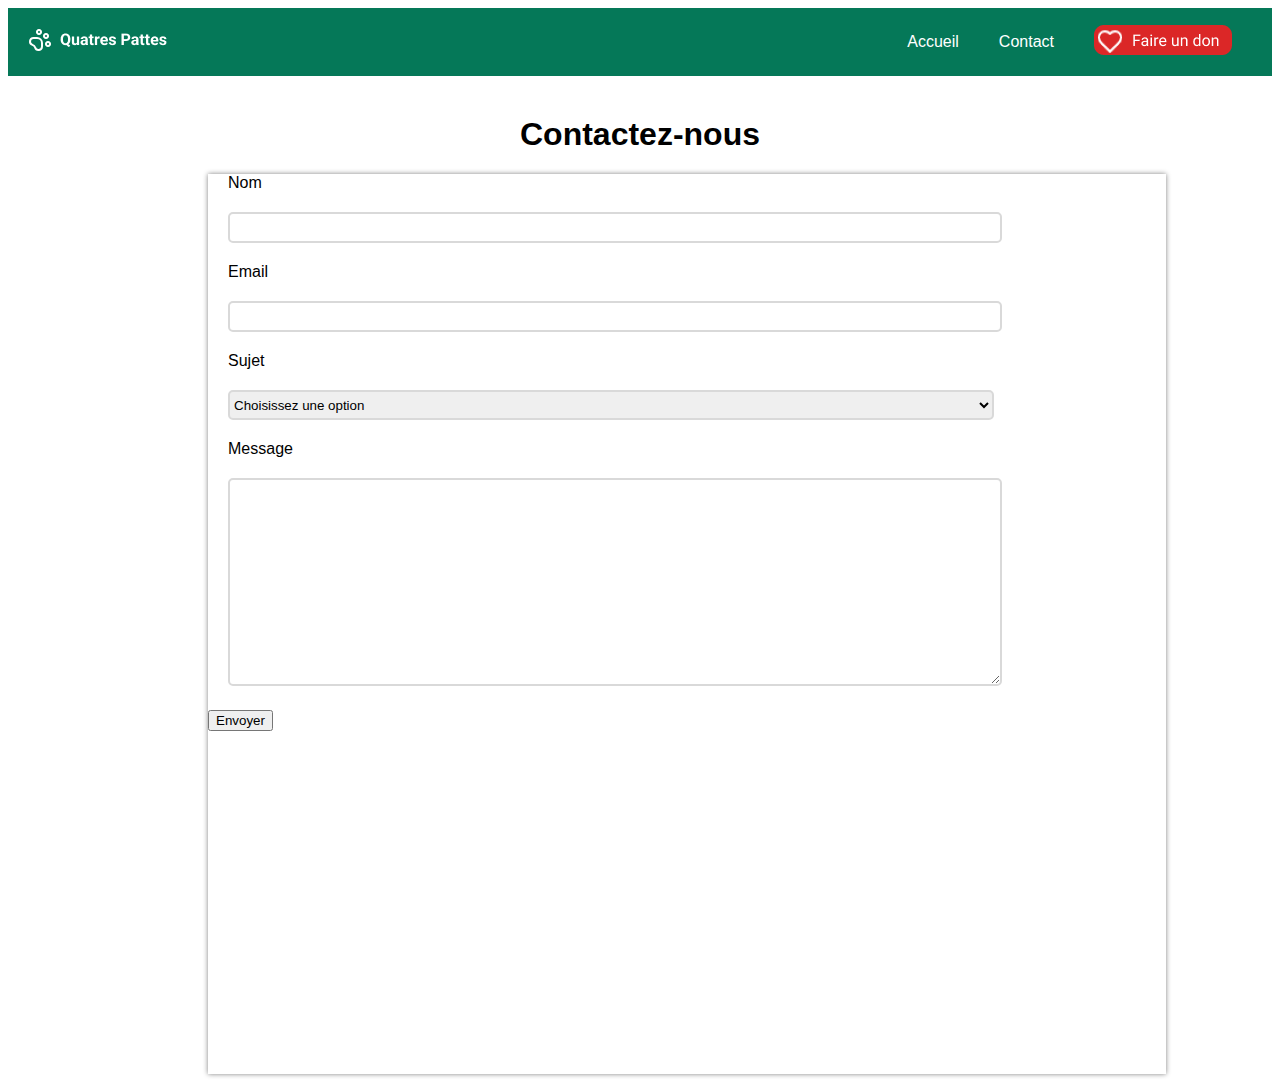
==== contact.html @ fbff4072 "formulaire" ====
<!DOCTYPE html>
<html lang="fr">
<head>
    <meta charset="UTF-8">
    <meta name="viewport" content="width=device-width, initial-scale=1.0">

    <title>Quatres Pattes</title>

    <link rel="stylesheet" href="contact.css">
    <script src="script.js"></script>
    
    <link rel="icon" type="image/png" href="images/logo_black.png" />
</head>

<header>
    <nav class="nav">
        <div class="espace">
            <div class="icon_header"><img class="icon_header" src="images/icon_header.png" alt="icone header" ></div>
        </div>
        <div class="espace">
            <div class="menu"><a href="index.html">Accueil</a></div>
            <div class="menu"><a href="contact.html">Contact</a></div>
            <div class="menu"><a href="index.html#don"><img src="images/bouton.png"></a></div>
        </div>
    </nav>
</header>

<body>
    <h1>Contactez-nous</h1>

    <section class="contact">
            <label class="text" id="nom">Nom</label><br>
            <input type="text" id="text"><br>

            <label class="text">Email</label><br>
            <input type="email" id="email"><br>

            <label class="text">Sujet</label><br>
            <select id="select">
                <option value="">Choisissez une option</option>
                <option value="questions">Question sur les dons</option>
                <option value="partenariat">Partenariat</option>
            </select><br>

            <label for="message" class="text">Message</label><br>
            <textarea id="message" name="message"></textarea><br>

            <button id="button">Envoyer</button>
    </section>









        </div>
    </section>
</body>
---- contact.css ----
body {
    margin: Opx;
    padding: 0px;
    font-family: sans-serif;
}

nav {
    background-color: #057858;
    display: flex;
    justify-content: space-between;
    align-items: center;
}

nav .espace {
    display: flex;
    align-items: center;
    justify-content: center;
    margin-right: 20px;

}

.icon_header {
    margin: 10px;
}

.menu {
    display: flex;
    margin-top: 25px;
    margin-right: 10px;
    text-align: right;
}

.menu, a {
    color: white;
    text-decoration: none;
    justify-content: space-between;
    margin: 0 10px;
}

h1 {
    margin-top: 40px;
    text-align: center;
}

.contact {
    justify-content: left;
    width: 958px;
    height: 100vh;
    margin-left: 200px;
    box-shadow: 0px 0px 5px grey;
}

.text {
    margin: 20px;
}

#nom {
    margin: 20px;
}

#text {
    width: 80%;
    height: 25px;
    margin: 20px;
    border: 2px solid #D9D9D9;
    border-radius: 5px;
}

#email {
    width: 80%;
    height: 25px;
    margin: 20px;
    border: 2px solid #D9D9D9;
    border-radius: 5px;
}

#select {
    width: 80%;
    height: 30px;
    margin: 20px;
    border: 2px solid #D9D9D9;
    border-radius: 5px;
}

#message {
    width: 80%;
    height: 200px;
    margin: 20px;
    border: 2px solid #D9D9D9;
    border-radius: 5px;
}
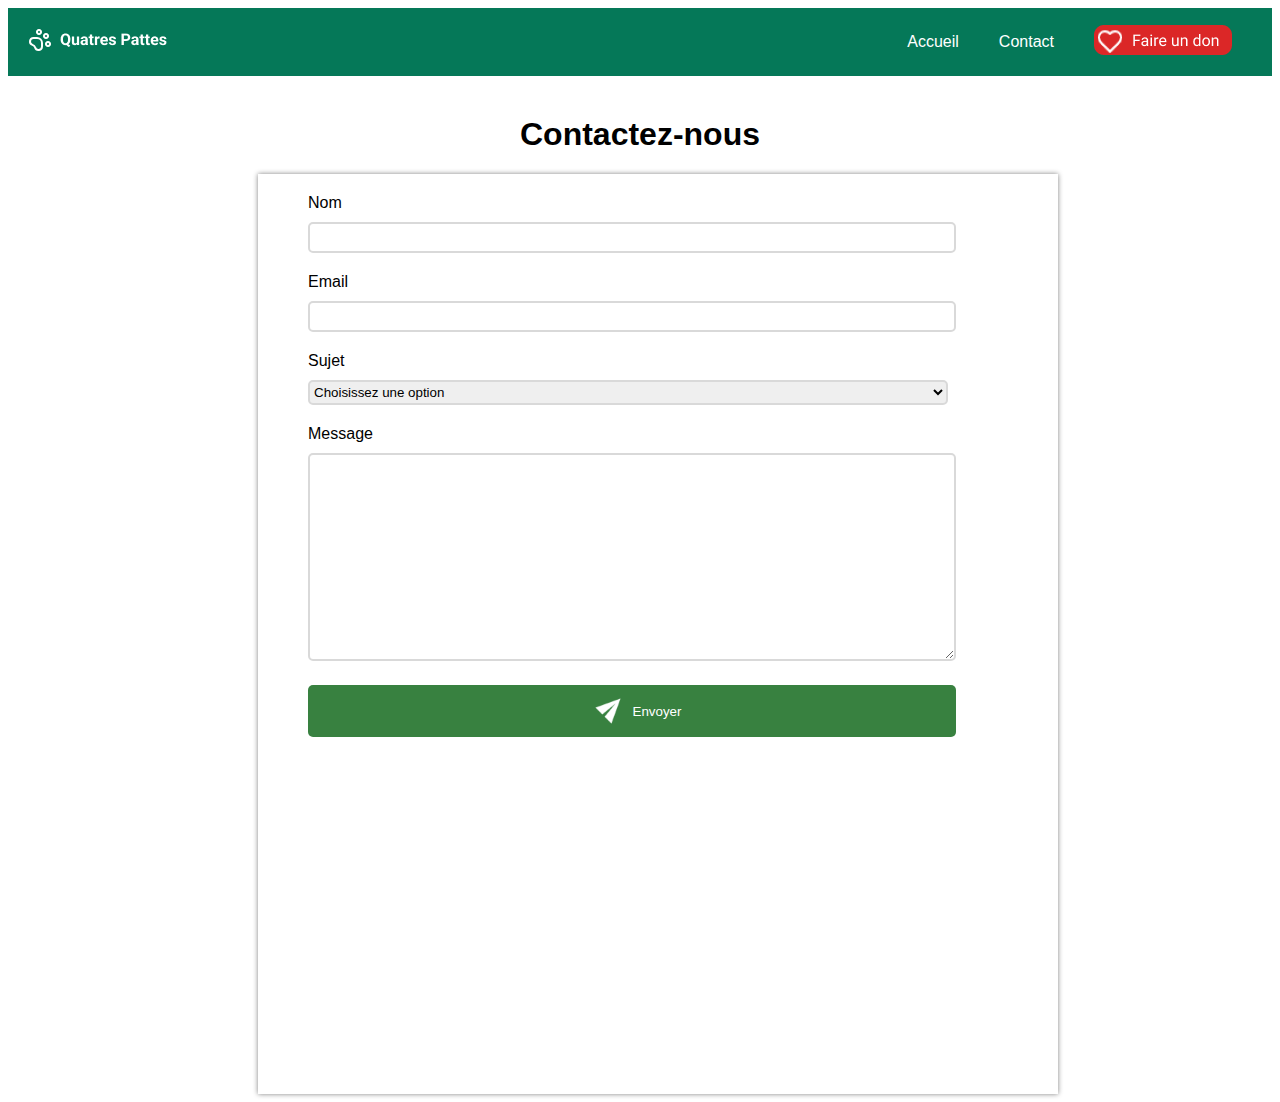
==== commit 92634d5a: "responsive" ====
--- a/contact.html
+++ b/contact.html
@@ -18,7 +18,7 @@
             <div class="icon_header"><img class="icon_header" src="images/icon_header.png" alt="icone header" ></div>
         </div>
         <div class="espace">
-            <div class="menu"><a href="index.html">Accueil</a></div>
+            <div class="menu" id="menu"><a href="index.html">Accueil</a></div>
             <div class="menu"><a href="contact.html">Contact</a></div>
             <div class="menu"><a href="index.html#don"><img src="images/bouton.png"></a></div>
         </div>
@@ -45,7 +45,7 @@
             <label for="message" class="text">Message</label><br>
             <textarea id="message" name="message"></textarea><br>
 
-            <button id="button">Envoyer</button>
+            <button id="button" type="submit"><img src="images/send.png">Envoyer</button>
     </section>
 
 
--- a/contact.css
+++ b/contact.css
@@ -16,7 +16,6 @@
     align-items: center;
     justify-content: center;
     margin-right: 20px;
-
 }
 
 .icon_header {
@@ -43,41 +42,25 @@
 }
 
 .contact {
-    justify-content: left;
-    width: 958px;
+    justify-content: center;
+    width: 800px;
     height: 100vh;
-    margin-left: 200px;
+    margin-left: 250px;
+    padding-top: 20px;
     box-shadow: 0px 0px 5px grey;
 }
 
 .text {
-    margin: 20px;
+    margin-left: 50px;
+    padding-top: 30px;
 }
 
-#nom {
-    margin: 20px;
-}
-
-#text {
+#text, #email, #select {
     width: 80%;
     height: 25px;
-    margin: 20px;
-    border: 2px solid #D9D9D9;
-    border-radius: 5px;
-}
-
-#email {
-    width: 80%;
-    height: 25px;
-    margin: 20px;
-    border: 2px solid #D9D9D9;
-    border-radius: 5px;
-}
-
-#select {
-    width: 80%;
-    height: 30px;
-    margin: 20px;
+    margin-top: 10px;
+    margin-bottom: 20px;
+    margin-left: 50px;
     border: 2px solid #D9D9D9;
     border-radius: 5px;
 }
@@ -85,7 +68,121 @@
 #message {
     width: 80%;
     height: 200px;
-    margin: 20px;
+    margin-left: 50px;
+    margin-top: 10px;
+    margin-bottom: 20px;
     border: 2px solid #D9D9D9;
     border-radius: 5px;
+}
+
+#button {
+    display: flex;
+    text-align: center;
+    justify-content: center;
+    align-items: center;
+    width: 81%;
+    border: none;
+    border-radius: 5px;
+    background-color: #388140;
+    color: white;
+    margin-left: 50px;
+    cursor: pointer;
+}
+
+#button img {
+    margin: 10px;
+    width: 30px;
+    height: auto;
+}
+
+.figcaption {
+    margin-left: 10px;
+    font-weight: bold;
+}
+
+@media (max-width: 768px) {
+    .contact {
+        width: 600px;
+        margin-left: 150px;
+    }
+
+    .menu {
+        flex-direction: column;
+        align-items: flex-start;
+        margin-right: 0;
+    }
+}
+
+@media (max-width: 768px) {
+    nav .espace {
+        flex-direction: column;
+        margin-right: 0;
+    }
+
+    .menu {
+        margin-top: 10px;
+    }
+
+    .contact {
+        width: 100%;
+        margin-left: 0;
+        padding: 10px;
+    }
+}
+
+@media (max-width: 480px) {
+    nav {
+        flex-direction: column;
+        align-items: flex-start;
+    }
+
+    .menu, .menu a {
+        margin: 5px 0;
+    }
+
+    .contact {
+        padding-top: 10px;
+    }
+
+    #text, #email, #select, #message {
+        width: 90%;
+        margin-left: 5%;
+    }
+
+    #button {
+        width: 90%;
+        margin-left: 5%;
+    }
+}
+
+@media (max-width: 768px) {
+    .menu-items {
+        display: none;
+        flex-direction: column;
+        width: 100%;
+        background-color: #057858;
+        position: absolute;
+        top: 50px;
+        left: 0;
+        z-index: 1;
+    }
+
+    .menu {
+        text-align: left;
+        padding: 10px;
+        border-top: 1px solid #fff;
+    }
+
+    .menu a {
+        margin: 0;
+    }
+
+    .burger-icon {
+        display: block;
+        margin-right: 20px;
+    }
+
+    .icon_header {
+        margin-right: auto;
+    }
 }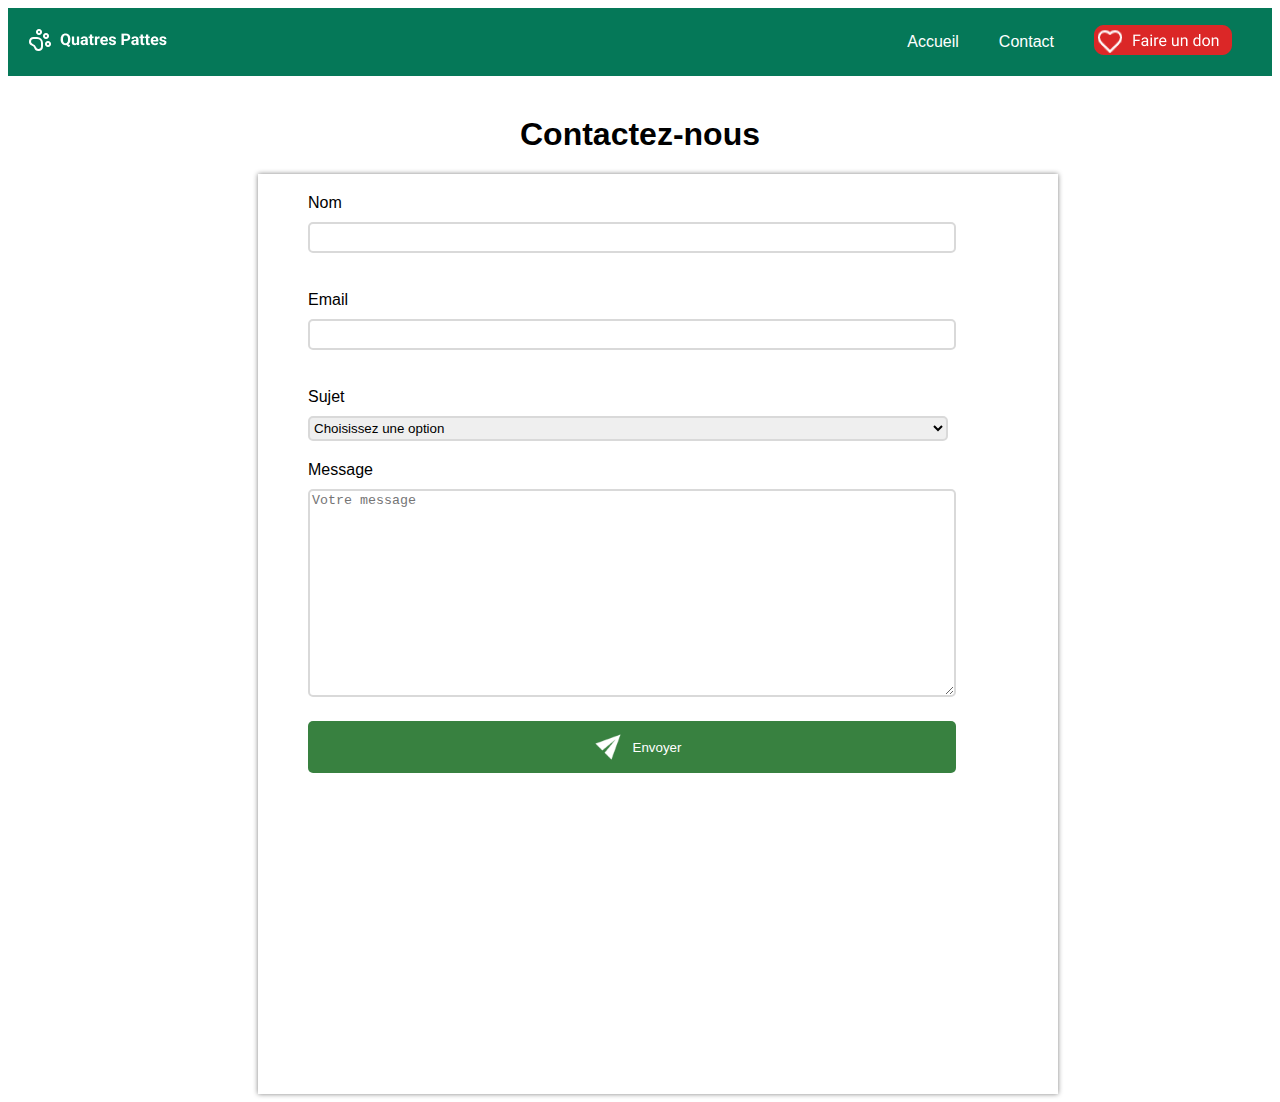
==== commit 65020aa5: "formulaire js" ====
--- a/contact.html
+++ b/contact.html
@@ -29,11 +29,14 @@
     <h1>Contactez-nous</h1>
 
     <section class="contact">
+        <form id="myForm" onsubmit="return validateForm()">
             <label class="text" id="nom">Nom</label><br>
-            <input type="text" id="text"><br>
+            <input type="text" id="username"><br>
+            <div id="error-username" class="error"></div><br>
 
             <label class="text">Email</label><br>
-            <input type="email" id="email"><br>
+            <input type="text" id="email"><br>
+            <div id="error-email" class="error"></div><br>
 
             <label class="text">Sujet</label><br>
             <select id="select">
@@ -43,9 +46,10 @@
             </select><br>
 
             <label for="message" class="text">Message</label><br>
-            <textarea id="message" name="message"></textarea><br>
+            <textarea id="message" name="message" placeholder="Votre message"></textarea><br>
 
             <button id="button" type="submit"><img src="images/send.png">Envoyer</button>
+        </form> 
     </section>
 
 
--- a/contact.css
+++ b/contact.css
@@ -55,7 +55,7 @@
     padding-top: 30px;
 }
 
-#text, #email, #select {
+#text, #username, #email, #select {
     width: 80%;
     height: 25px;
     margin-top: 10px;
@@ -73,6 +73,12 @@
     margin-bottom: 20px;
     border: 2px solid #D9D9D9;
     border-radius: 5px;
+}
+
+.error {
+    color: red;
+    font-size: 0.9em;
+    margin-left: 50px;
 }
 
 #button {
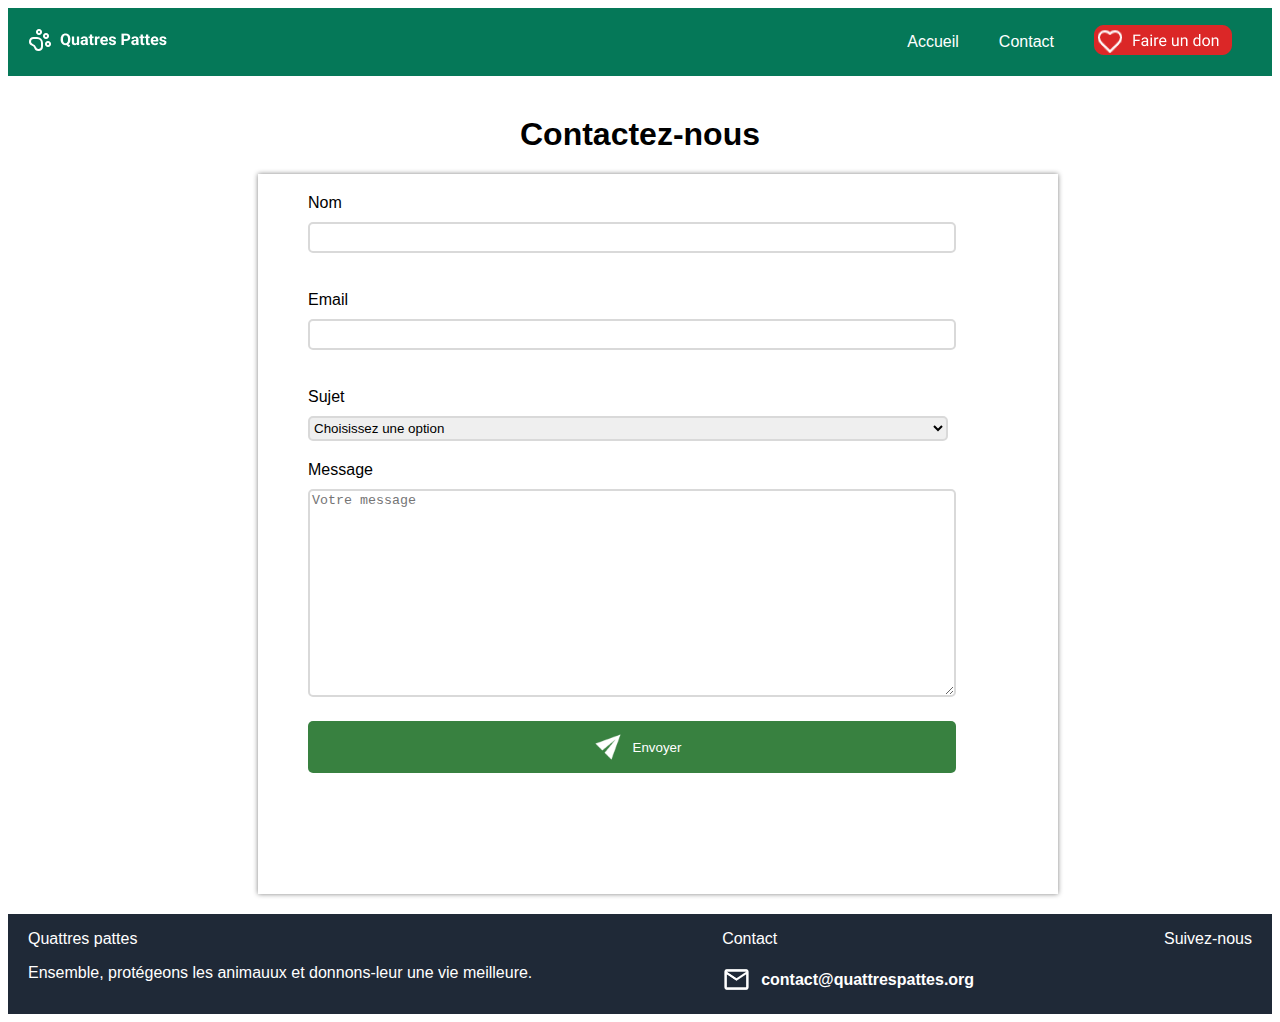
==== commit cbe704ec: "js et ajout footer Contact" ====
--- a/contact.html
+++ b/contact.html
@@ -51,15 +51,22 @@
             <button id="button" type="submit"><img src="images/send.png">Envoyer</button>
         </form> 
     </section>
-
-
-
-
-
-
-
-
-
+    <footer>
+        <div class="pied">
+            <div class="contact1">
+                <p>Quattres pattes</p>
+                <p>Ensemble, protégeons les animauux et donnons-leur une vie meilleure.</p>
+            </div>
+            <div class="contact1">
+                <p>Contact</p>
+                    <div class="email">
+                        <img src="images/mail.png">
+                        <figcaption class="figcaption">contact@quattrespattes.org</figcaption>
+                    </div>
+            </div>
+            <div class="contact1">
+                <p>Suivez-nous</p>
+            </div>
         </div>
-    </section>
+    </footer>
 </body>--- a/contact.css
+++ b/contact.css
@@ -44,7 +44,7 @@
 .contact {
     justify-content: center;
     width: 800px;
-    height: 100vh;
+    height: 700px;
     margin-left: 250px;
     padding-top: 20px;
     box-shadow: 0px 0px 5px grey;
@@ -104,6 +104,40 @@
 .figcaption {
     margin-left: 10px;
     font-weight: bold;
+}
+
+footer {
+    height: 100px;
+    background-color: #1F2937;
+}
+
+.pied {
+    display: flex;
+    justify-content: space-between;
+    color: white;
+    margin: 20px;
+}
+
+.text-pied {
+    margin: 20px;
+}
+
+.contact1 {
+    justify-content: space-between;
+}
+
+.email {
+    display: flex;
+    align-items: center;
+}
+
+.email img {
+    max-width: 30%;
+    height: auto;
+}
+
+.figcaption {
+    margin-left: 10px;
 }
 
 @media (max-width: 768px) {
@@ -191,4 +225,19 @@
     .icon_header {
         margin-right: auto;
     }
+
+    footer {
+        height: 250px;
+    }
+
+    .pied {
+        flex-direction: column;
+        align-items: center;
+        text-align: center;
+    }
+
+    .contact {
+        flex-direction: column;
+        align-items: center;
+    }
 }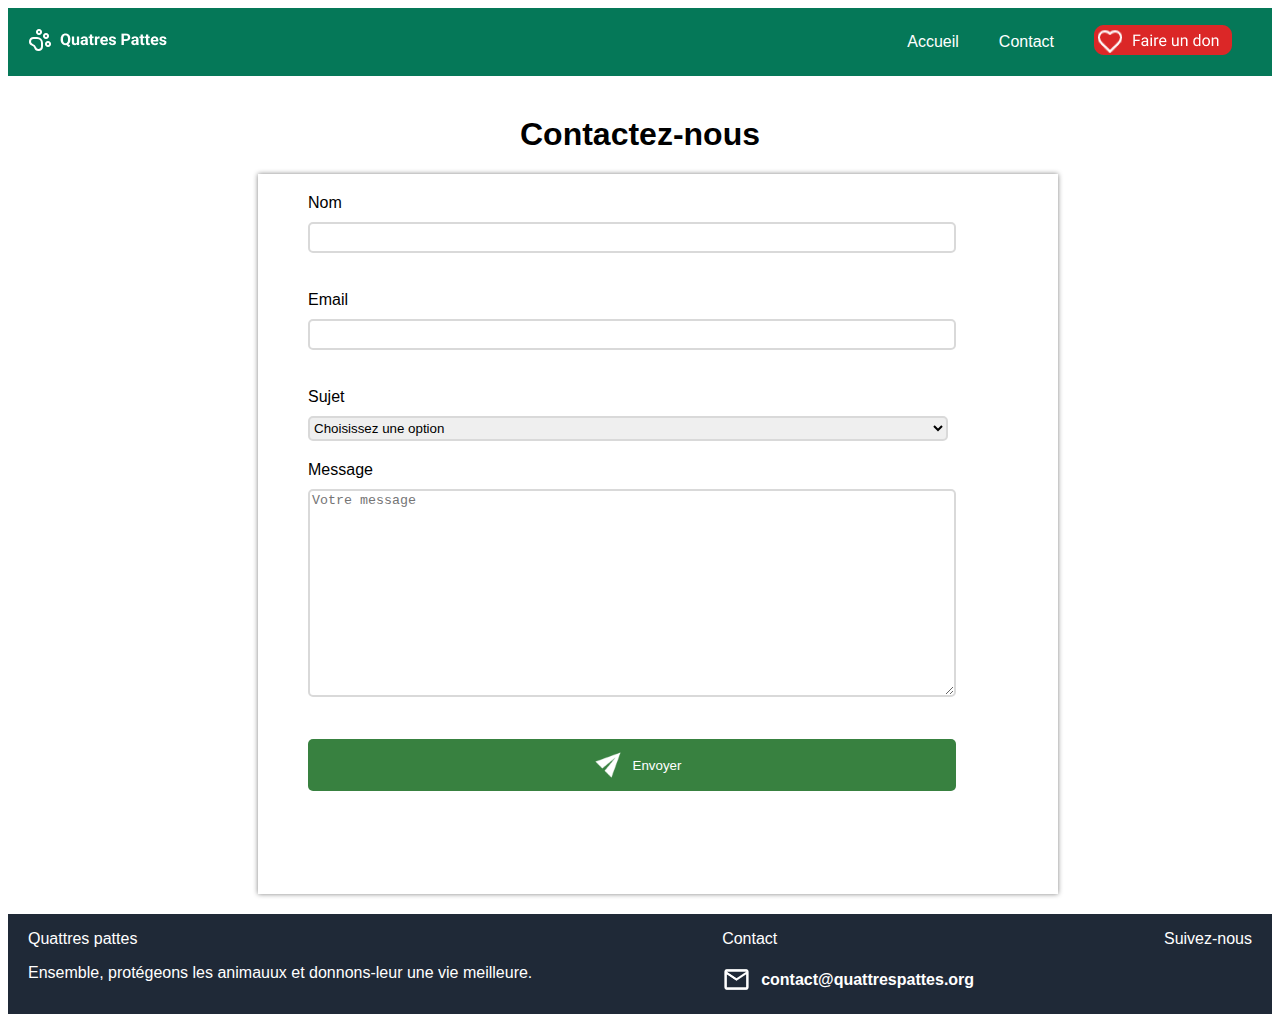
==== commit ff5919f5: "maj script pour le questionnaire" ====
--- a/contact.html
+++ b/contact.html
@@ -42,11 +42,13 @@
             <select id="select">
                 <option value="">Choisissez une option</option>
                 <option value="questions">Question sur les dons</option>
-                <option value="partenariat">Partenariat</option>
+                <option value="partenariat">Devenir bénévole</option>
+                <option value="partenariat">Questions générales</option>
             </select><br>
 
             <label for="message" class="text">Message</label><br>
             <textarea id="message" name="message" placeholder="Votre message"></textarea><br>
+            <div id="error-message" class="error"></div><br>
 
             <button id="button" type="submit"><img src="images/send.png">Envoyer</button>
         </form> 
